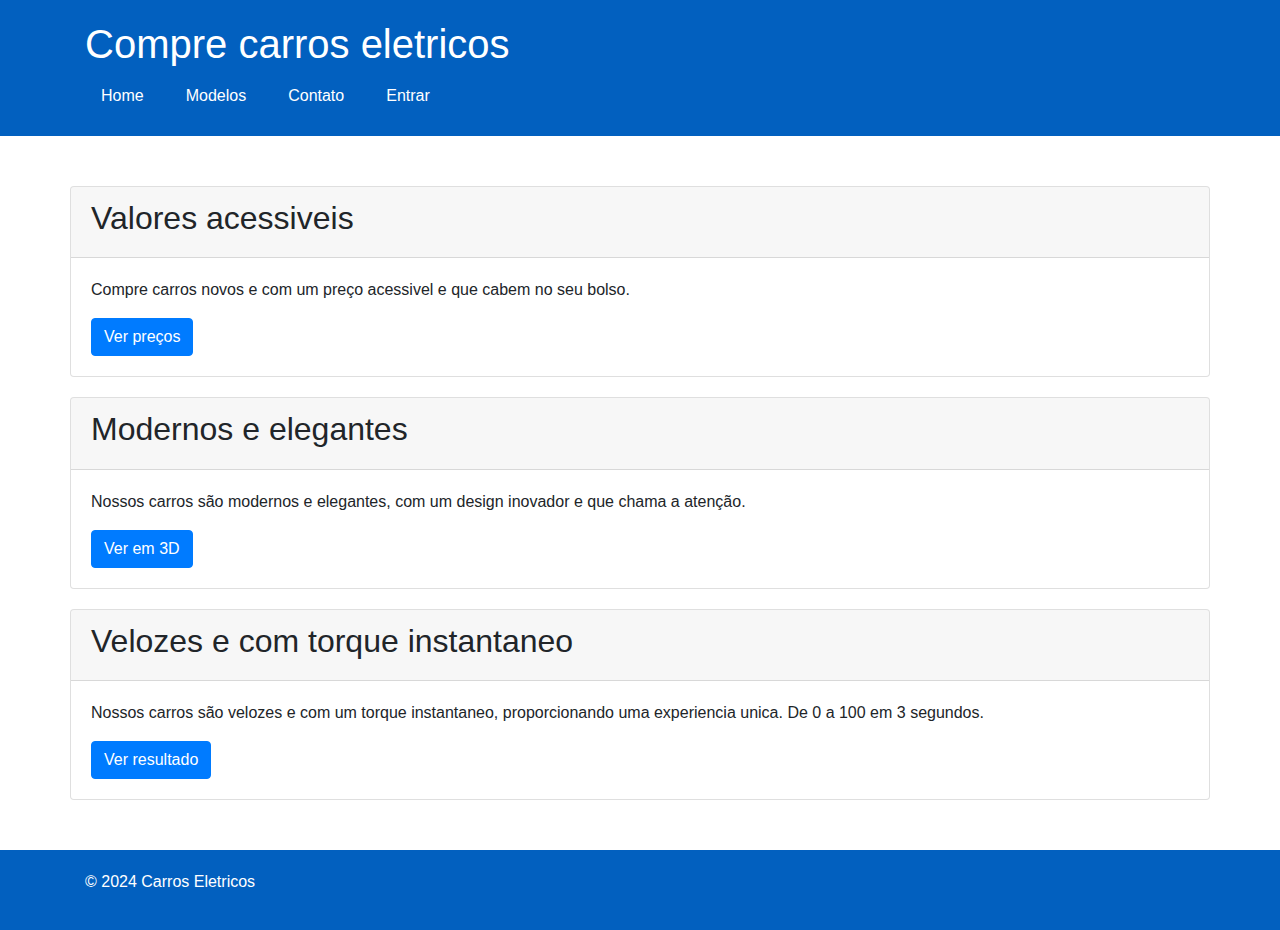
==== index.html @ 1f5c0e32 "teste 2" ====
<!DOCTYPE html>
<html lang="pt-br">
<head>
    <meta charset="UTF-8">
    <meta name="viewport" content="width=device-width, initial-scale=1.0">
    <title>Carros eletricos</title>
    <link rel="stylesheet" href="https://stackpath.bootstrapcdn.com/bootstrap/4.5.2/css/bootstrap.min.css">
    <style>
        #header {
            background-color: #0260bf; 
            color: #ffffff;
            padding: 20px 0;
        }
       
        #footer {
            background-color: #0260bf;  
            color: #ffffff; 
            padding: 20px 0; 
        }
        .nav {
            list-style: none;
            padding: 0;
            margin: 0;
        }
        .nav-item {
            display: inline;
            margin-right: 10px;
        }
        .nav-link {
            color: #ffffff;
            text-decoration: none;
        }
        .nav-link:hover {
            color: #000000;
        }
        #main {
            padding: 50px 0;
        }

    </style>
</head>
<body>
    <header id="header">
        <div class="container">
            <h1>Compre carros eletricos</h1>
            <nav>
                <ul class="nav">
                    <li class="nav-item">
                        <a class="nav-link" href="#">Home</a>
                    </li>
                    <li class="nav-item">
                        <a class="nav-link" href="#">Modelos</a>
                    </li>
                    <li class="nav-item">
                        <a class="nav-link" href="#">Contato</a>
                    </li>
                    <li class="nav-item">
                        <a class="nav-link" href="#">Entrar</a>
                    </li>
                </ul>
            </nav>
        </div>
    </header>
    <div class="container-md" id="main">
        <section class="card">
            <div class="card-header">
                <h2>Valores acessiveis</h2>
            </div>
            <div class="card-body">
            <p>
                Compre carros novos e com um preço acessivel e que cabem no seu bolso.
            </p>
            <button type="button" class="btn btn-primary">Ver preços</button>
            </div>
        </section>

        <section class="card" style="margin: 20px 0px">
            <div class="card-header">
                <h2>Modernos e elegantes</h2>
            </div>
            <div class="card-body">
            <p>
                Nossos carros são modernos e elegantes, com um design inovador e que chama a atenção.
            </p>
            <button type="button" class="btn btn-primary">Ver em 3D</button>
            </div>
        </section>

        <section class="card">
            <div class="card-header">
            <h2>Velozes e com torque instantaneo</h2>
            </div>
            <div class="card-body">
            <p>
                Nossos carros são velozes e com um torque instantaneo, proporcionando uma experiencia unica. De 0 a 100 em 3 segundos.
            </p>
            <button type="button" class="btn btn-primary">Ver resultado</button>
            </div>
        </section>
    </div>
    <footer id="footer">
        <div class="container">
            <p>&copy; 2024 Carros Eletricos</p>
        </div>
    </footer>
</body>
</html>
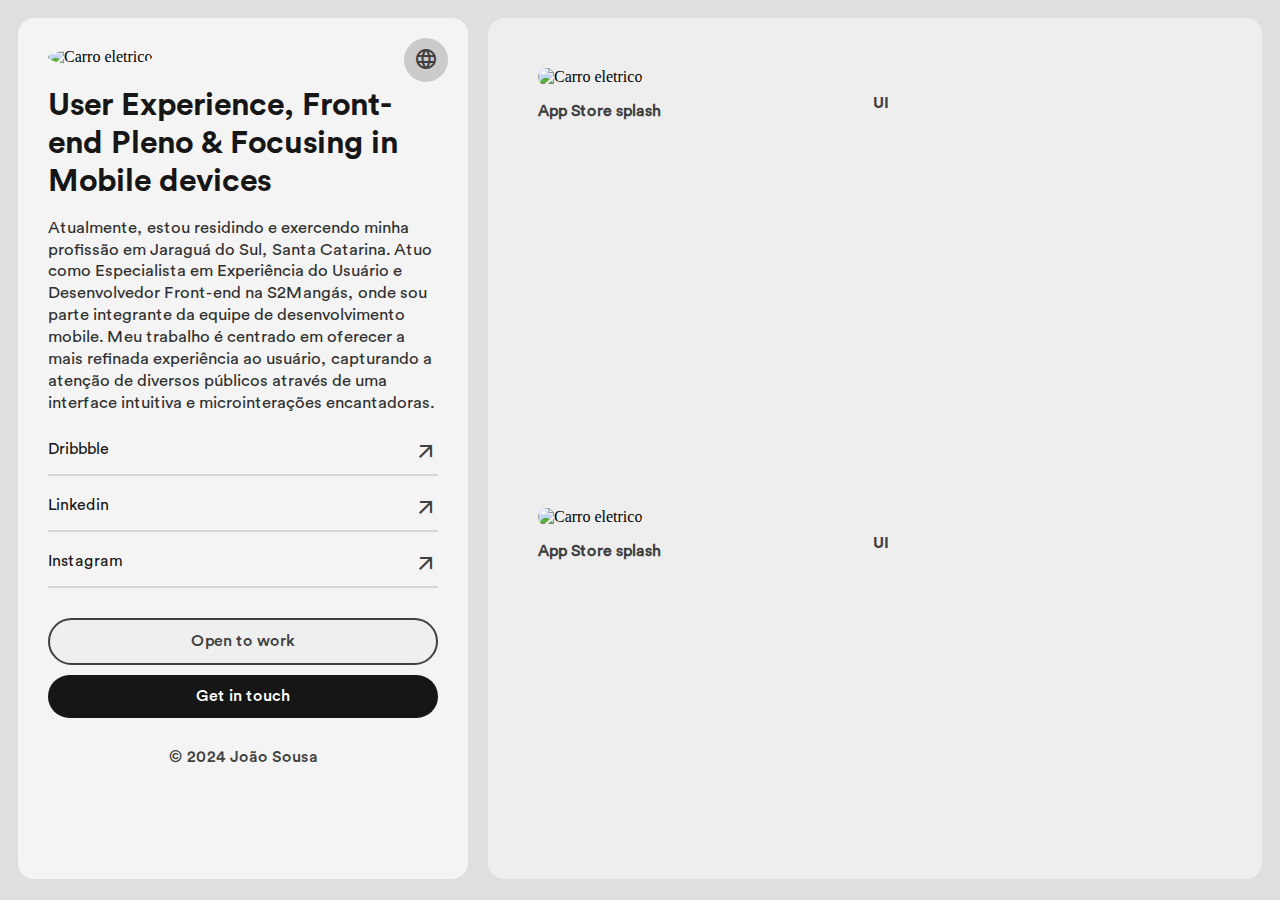
==== commit a24a2cde: "portfolio add" ====
--- a/index.html
+++ b/index.html
@@ -3,105 +3,122 @@
 <head>
     <meta charset="UTF-8">
     <meta name="viewport" content="width=device-width, initial-scale=1.0">
-    <title>Carros eletricos</title>
-    <link rel="stylesheet" href="https://stackpath.bootstrapcdn.com/bootstrap/4.5.2/css/bootstrap.min.css">
-    <style>
-        #header {
-            background-color: #0260bf; 
-            color: #ffffff;
-            padding: 20px 0;
-        }
-       
-        #footer {
-            background-color: #0260bf;  
-            color: #ffffff; 
-            padding: 20px 0; 
-        }
-        .nav {
-            list-style: none;
-            padding: 0;
-            margin: 0;
-        }
-        .nav-item {
-            display: inline;
-            margin-right: 10px;
-        }
-        .nav-link {
-            color: #ffffff;
-            text-decoration: none;
-        }
-        .nav-link:hover {
-            color: #000000;
-        }
-        #main {
-            padding: 50px 0;
-        }
-
-    </style>
+    <link rel="stylesheet" href="https://fonts.googleapis.com/css2?family=Material+Symbols+Outlined:opsz,wght,FILL,GRAD@20..48,100..700,0..1,-50..200" />
+    <link rel="stylesheet" href="style.css">
+   
+    <title>Portfolio</title>
+    
 </head>
 <body>
-    <header id="header">
-        <div class="container">
-            <h1>Compre carros eletricos</h1>
-            <nav>
-                <ul class="nav">
-                    <li class="nav-item">
-                        <a class="nav-link" href="#">Home</a>
+    <section class="row">
+        <nav class="sidebar">
+            <button class="lang">
+                <span class="material-symbols-outlined"> language </span>
+            </button>
+           
+            <img class="avatar" src="https://media.licdn.com/dms/image/C4D03AQEsDCLD70_fQw/profile-displayphoto-shrink_800_800/0/1629392913608?e=1713398400&v=beta&t=kUwHMAdQq9s8hACW1F86pCyKbQsZGvUFAb6yZu3fF-c" alt="Carro eletrico">
+            <h1 class="headline">User Experience, Front-end Pleno & Focusing in Mobile devices</h1>
+            <p class="label" id="desc">Atualmente, estou residindo e exercendo minha profissão em Jaraguá do Sul, Santa Catarina. Atuo como Especialista em Experiência do Usuário e Desenvolvedor Front-end na S2Mangás, onde sou parte integrante da equipe de desenvolvimento mobile. Meu trabalho é centrado em oferecer a mais refinada experiência ao usuário, capturando a atenção de diversos públicos através de uma interface intuitiva e microinterações encantadoras.</p>
+            
+                    <li class="row">
+                        <a class="nav-link" href="#">Dribbble</a>
+                        <span class="material-symbols-outlined arrow">arrow_outward</span>
                     </li>
-                    <li class="nav-item">
-                        <a class="nav-link" href="#">Modelos</a>
+                    <li class="row">
+                        <a class="nav-link" href="#">Linkedin</a>
+                        <span class="material-symbols-outlined arrow">arrow_outward</span>
                     </li>
-                    <li class="nav-item">
-                        <a class="nav-link" href="#">Contato</a>
-                    </li>
-                    <li class="nav-item">
-                        <a class="nav-link" href="#">Entrar</a>
+                    <li class="row">
+                        <a class="nav-link" href="#">Instagram</a>
+                        <span class="material-symbols-outlined arrow">arrow_outward</span>
                     </li>
                 </ul>
-            </nav>
+                <div class="col">
+                    <button type="button" class="open">Open to work</button>
+                    <button type="button" class="contact">Get in touch</button>
+                </div>
+            
+            <footer style="text-align: center; margin-top: 20px; ">
+                    <span style="font-family: 'Medium';">&copy; 2024 João Sousa</span>
+            </footer>
+        </nav>
+        <div class="content">
+
+
+
+
+            <section class="card">
+                <img class="img_poster" src="https://cdn.dribbble.com/users/3423127/screenshots/16701611/media/f7a5a6501ffe76e6d5b43f39c67895c4.png?resize=1000x750&vertical=center" alt="Carro eletrico">
+                <div class="row" style="align-items: center;">
+                    <h3>App Store splash</h3>
+                    <span>UI</span>
+                </div>
+            </section>
+            
+            <section class="card">
+                <img class="img_poster" src="https://cdn.dribbble.com/users/3423127/screenshots/16701611/media/f7a5a6501ffe76e6d5b43f39c67895c4.png?resize=1000x750&vertical=center" alt="Carro eletrico">
+                <div class="row" style="align-items: center;">
+                    <h3>App Store splash</h3>
+                    <span>UI</span>
+                </div>
+            </section>
+            
+            
+            
+            <section class="card">
+                <img class="img_poster" src="https://cdn.dribbble.com/users/3423127/screenshots/16701611/media/f7a5a6501ffe76e6d5b43f39c67895c4.png?resize=1000x750&vertical=center" alt="Carro eletrico">
+                <div class="row" style="align-items: center;">
+                    <h3>App Store splash</h3>
+                    <span>UI</span>
+                </div>
+            </section>
+
+            
+            
+            <section class="card">
+                <img class="img_poster" src="https://cdn.dribbble.com/users/3423127/screenshots/16701611/media/f7a5a6501ffe76e6d5b43f39c67895c4.png?resize=1000x750&vertical=center" alt="Carro eletrico">
+                <div class="row" style="align-items: center;">
+                    <h3>App Store splash</h3>
+                    <span>UI</span>
+                </div>
+            </section>
+
+            
+            
+            <section class="card">
+                <img class="img_poster" src="https://cdn.dribbble.com/users/3423127/screenshots/16701611/media/f7a5a6501ffe76e6d5b43f39c67895c4.png?resize=1000x750&vertical=center" alt="Carro eletrico">
+                <div class="row" style="align-items: center;">
+                    <h3>App Store splash</h3>
+                    <span>UI</span>
+                </div>
+            </section>
+         
+            
+            <div class="main">
+                <div class="box"></div>
+            </div>
+       
         </div>
-    </header>
-    <div class="container-md" id="main">
-        <section class="card">
-            <div class="card-header">
-                <h2>Valores acessiveis</h2>
-            </div>
-            <div class="card-body">
-            <p>
-                Compre carros novos e com um preço acessivel e que cabem no seu bolso.
-            </p>
-            <button type="button" class="btn btn-primary">Ver preços</button>
-            </div>
-        </section>
+    </section>
+    <script src="https://cdnjs.cloudflare.com/ajax/libs/gsap/3.12.5/gsap.min.js"></script>
+    <script src="https://cdnjs.cloudflare.com/ajax/libs/gsap/3.12.5/ScrollTrigger.min.js"></script>
+   
+    <script>
 
-        <section class="card" style="margin: 20px 0px">
-            <div class="card-header">
-                <h2>Modernos e elegantes</h2>
-            </div>
-            <div class="card-body">
-            <p>
-                Nossos carros são modernos e elegantes, com um design inovador e que chama a atenção.
-            </p>
-            <button type="button" class="btn btn-primary">Ver em 3D</button>
-            </div>
-        </section>
-
-        <section class="card">
-            <div class="card-header">
-            <h2>Velozes e com torque instantaneo</h2>
-            </div>
-            <div class="card-body">
-            <p>
-                Nossos carros são velozes e com um torque instantaneo, proporcionando uma experiencia unica. De 0 a 100 em 3 segundos.
-            </p>
-            <button type="button" class="btn btn-primary">Ver resultado</button>
-            </div>
-        </section>
-    </div>
-    <footer id="footer">
-        <div class="container">
-            <p>&copy; 2024 Carros Eletricos</p>
-        </div>
-    </footer>
+        const box = document.querySelector('.box');
+        const main = document.querySelector('.main');
+        //gsap.registryPlugin(ScrollTrigger);
+        gsap.to(".box", {
+            scrollTrigger: {
+                trigger: ".main",
+                start: 'top center',
+                end: 'bottom center',
+                markers: true,
+            },
+            x: 100,
+            duration: 2,
+            ease: Elastic.easeOut.config(1, 0.3)
+        });
+    </script>
 </body>
 </html>
--- a/style.css
+++ b/style.css
@@ -0,0 +1,200 @@
+@font-face {
+    font-family: 'Book';
+    src: url('Book.ttf') format('truetype');
+    font-weight: normal;
+    font-style: normal;
+}
+@font-face {
+    font-family: 'Bold';
+    src: url('Bold.ttf') format('truetype');
+    font-weight: normal;
+    font-style: normal;
+}
+
+@font-face {
+    font-family: 'Medium';
+    src: url('Medium.ttf') format('truetype');
+    font-weight: normal;
+    font-style: normal;
+}
+
+
+.row{
+    display: flex;
+    justify-content: space-between;
+    flex-direction: row;
+}
+.col{
+    display: flex;
+    flex-wrap: wrap;
+    justify-content: space-between;
+    flex-direction: column;
+}
+.sidebar{
+    width: 390px;
+    min-width: 390px;
+    background-color: #f4f4f4;
+    height: 89vh;
+    padding: 30px;
+    margin: 10px;
+    border-radius: 16px;
+    position: relative;
+}
+body{
+    background-color: #dfdfdf;
+}
+.headline{
+    font-size: 2em;
+    margin-top: 20px;
+    font-family: 'Bold';
+    color: #161616;
+    margin-bottom: 0px;
+}
+.label{
+    font-size: 1.05em;
+    line-height: 1.3em;
+    font-family: 'Book';
+    color: #303030;
+}
+.card{
+    margin: 20px;
+    width: 350px;
+    height: 400px;
+}
+.content{
+    padding: 30px;
+    background-color: #eeeeee;
+    flex-grow: 1;
+    overflow: auto;
+    display: flex;
+    flex-direction: row;
+    flex-wrap: wrap;
+    height: 89vh;
+    margin: 10px;
+    border-radius: 16px;
+}
+
+.img_poster{
+    width: 350px;
+    height: 300px;
+    object-fit: cover;
+    border-radius: 12px;
+}
+.avatar{
+    width: 100px;
+    height: 100px;
+    object-fit: cover;
+    border-radius: 50%;
+}
+/* Styling the scrollbar */
+.content::-webkit-scrollbar {
+    width: 12px;
+}
+
+.content::-webkit-scrollbar-track {
+    background-color: #cbcbcb;
+    border-radius: 100px;
+}
+
+.content::-webkit-scrollbar-thumb {
+    background-color: #929292;
+    border-radius: 100px;
+}
+
+h3{
+    font-size: 1em;
+    font-family: 'Book';
+    color: #404040;
+    margin-bottom: 0px;
+}
+span{
+    font-size:1em;
+    font-family: 'Bold';
+    color: #404040;
+}
+.open{
+    font-size: 1em;
+    font-family: 'Medium';
+    color: #404040;
+    border: 2px solid #404040;
+    border-radius: 100px;
+    padding: 12px 30px;
+    cursor: pointer;
+    margin-top: 20px;
+}
+.contact{
+    cursor: pointer;
+    font-size: 1em;
+    font-family: 'Medium';
+    color: #fff;
+    background-color: #161616;
+    border: none;
+    padding: 12px 30px;
+    border-radius: 100px;
+    margin: 10px 0px;
+}
+
+li{
+    list-style: none;
+    font-size: 1em;
+    font-family: 'Book';
+    margin-bottom: 10px;
+    cursor: pointer;
+    transition: .3s ease-in-out;
+    padding: 10px 0px;
+    border-bottom: 2px solid #16161620;
+}
+li:hover{
+    
+    border-bottom: 52px solid #161616;
+}
+a{
+    text-decoration: none;
+    color: #161616;
+}
+.lang{
+    position: absolute;
+    top: 20px;
+    right: 20px;
+    border: none;
+    background: #cbcbcb;
+    width: 44px;
+    height: 44px;
+    border-radius: 100px;
+    z-index: 2;
+    align-items: center;
+    justify-content: center;
+    cursor: pointer;
+    transition:  .4s ease-in-out;
+}
+.lang:hover {
+    background: #a0a0a0;
+    transform:rotate3d(5, 5, 5, 360deg);
+}
+
+.lgspan{
+    font-size: 1em;
+    font-family: 'Medium';
+    color: #fff;
+    margin-bottom: 0px; 
+}
+.arrow{
+    transition: .2s linear;
+}
+li:hover .arrow{
+    transform: scale(1.4) rotate(45deg);
+}
+
+
+
+.box{
+    border-radius: 12px;
+    width: 240px;
+    height: 240px;
+    background-color: #161616;
+}
+.main{
+    background-color: red;
+    height: 600px;
+    width: 100%;
+}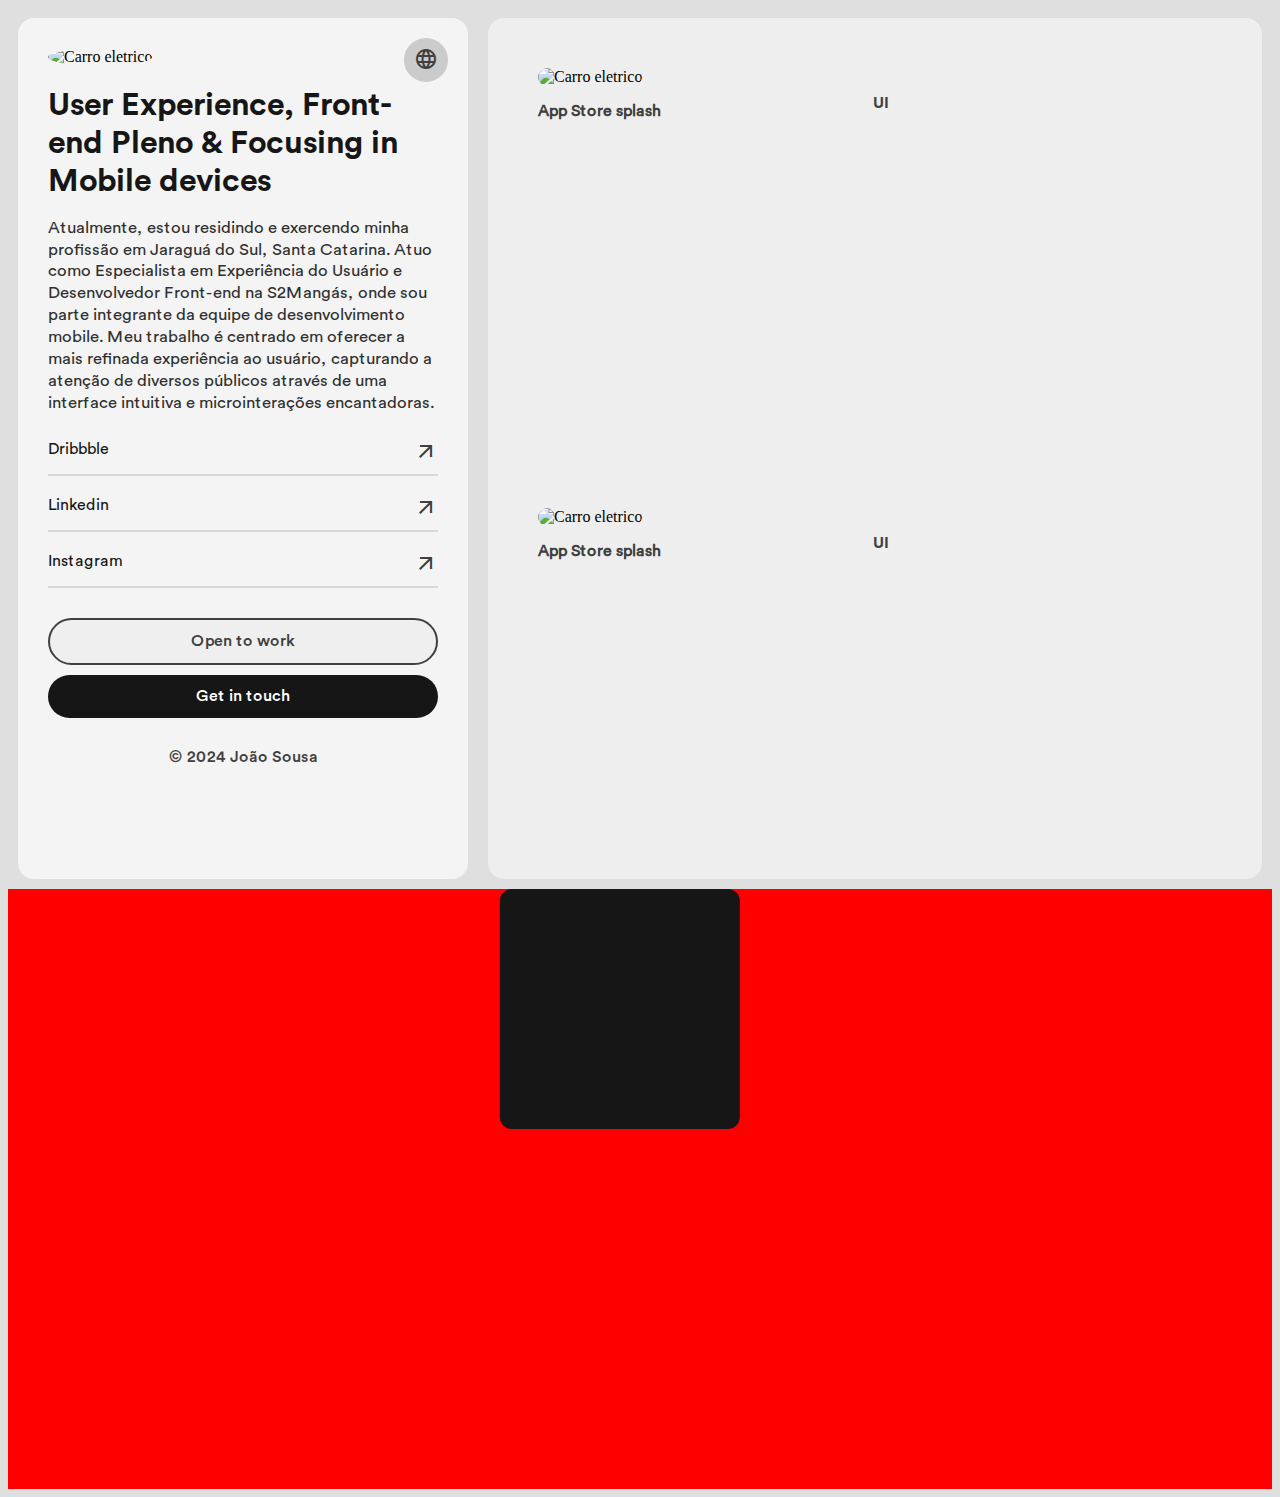
==== commit 2cc682dd: "news animtions" ====
--- a/index.html
+++ b/index.html
@@ -94,12 +94,14 @@
             </section>
          
             
-            <div class="main">
-                <div class="box"></div>
-            </div>
        
         </div>
+        
     </section>
+    
+    <div class="main">
+        <div class="box"></div>
+    </div>
     <script src="https://cdnjs.cloudflare.com/ajax/libs/gsap/3.12.5/gsap.min.js"></script>
     <script src="https://cdnjs.cloudflare.com/ajax/libs/gsap/3.12.5/ScrollTrigger.min.js"></script>
    
@@ -114,8 +116,9 @@
                 start: 'top center',
                 end: 'bottom center',
                 markers: true,
+                scrub: true,
             },
-            x: 100,
+            x: 500,
             duration: 2,
             ease: Elastic.easeOut.config(1, 0.3)
         });
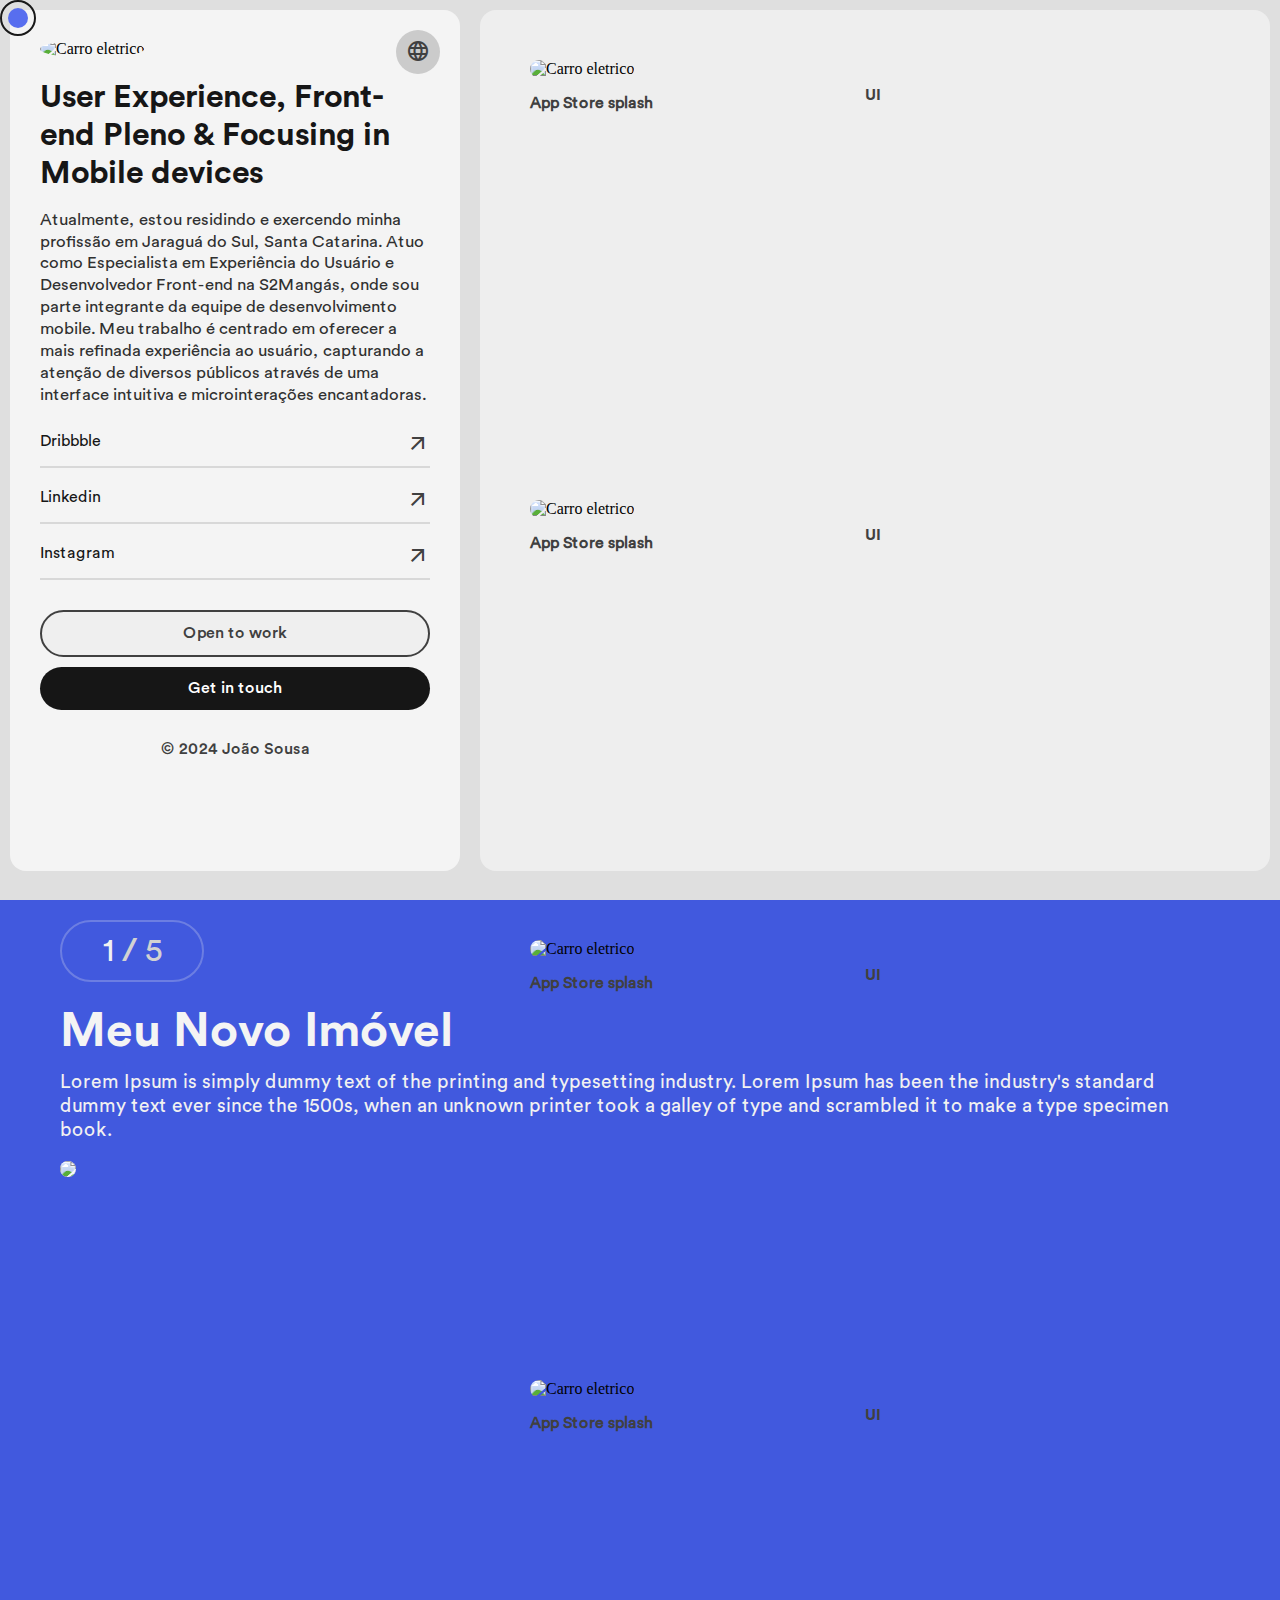
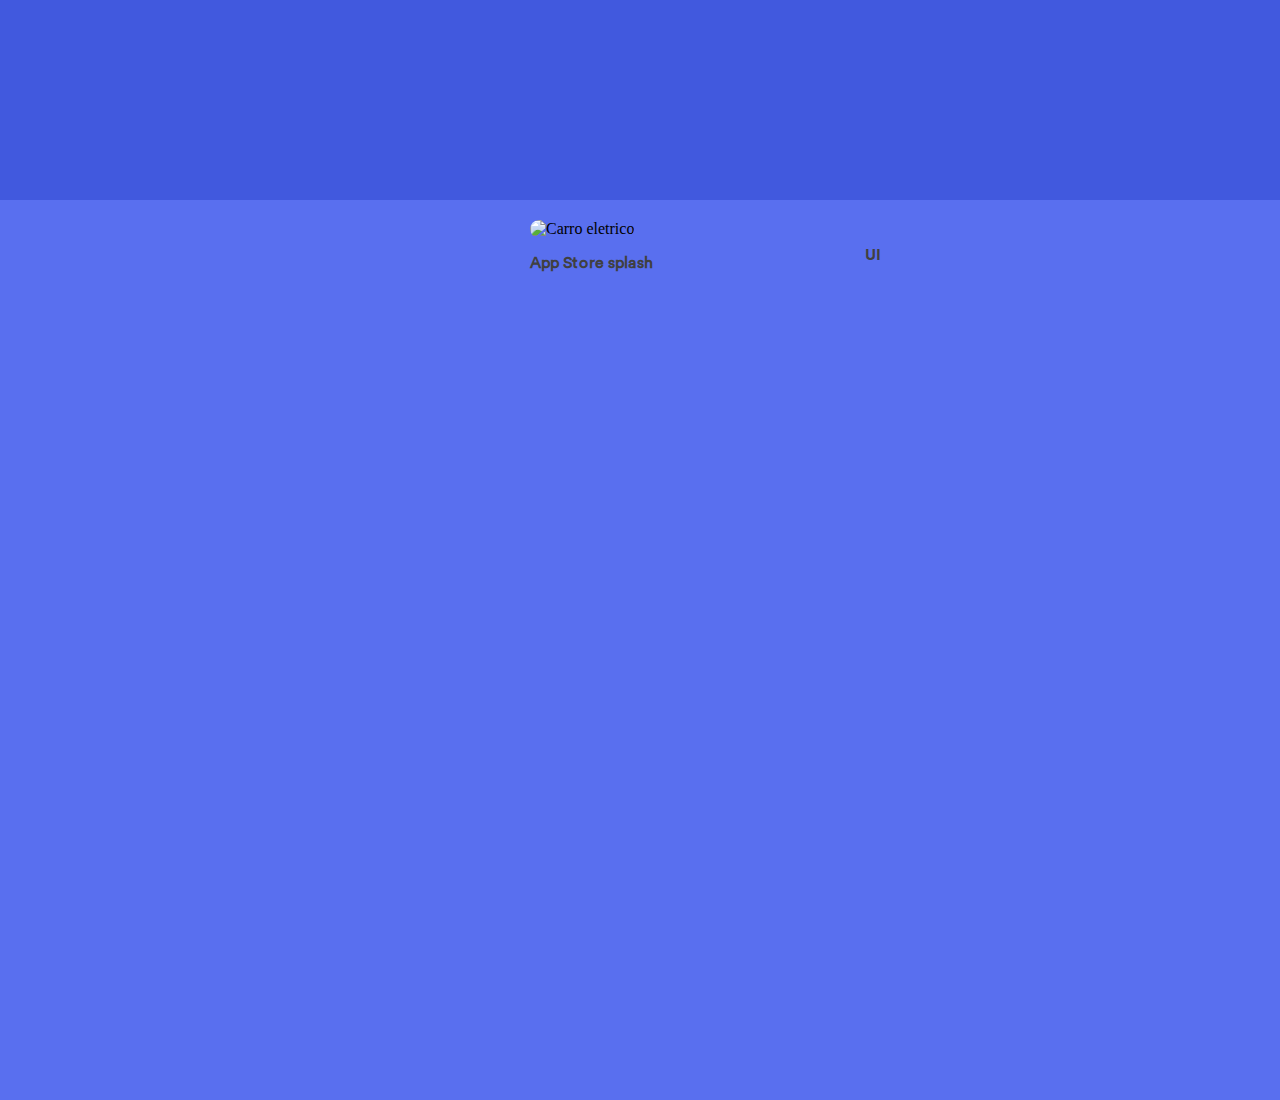
==== commit e9d5501d: "gsap using cdn add" ====
--- a/index.html
+++ b/index.html
@@ -10,7 +10,13 @@
     
 </head>
 <body>
-    <section class="row">
+    <div class="cursor-follower">
+        <div style="border: 2px solid #191919; padding: 6px;  border-radius: 100px; z-index: 99; ">
+            <div class="ball">
+            </div>
+        </div>
+        </div>
+    <section class="row project">
         <nav class="sidebar">
             <button class="lang">
                 <span class="material-symbols-outlined"> language </span>
@@ -43,9 +49,6 @@
             </footer>
         </nav>
         <div class="content">
-
-
-
 
             <section class="card">
                 <img class="img_poster" src="https://cdn.dribbble.com/users/3423127/screenshots/16701611/media/f7a5a6501ffe76e6d5b43f39c67895c4.png?resize=1000x750&vertical=center" alt="Carro eletrico">
@@ -98,30 +101,38 @@
         </div>
         
     </section>
-    
-    <div class="main">
-        <div class="box"></div>
+   
+
+    <div class="project" style="background-color: #4159DE;">
+        <div class="road">
+            <div class="count">
+                <span id="current_count" class="current_count">1</span>
+                <span style="color: #d2d2d2;">/</span>
+                <span id="total_count">5</span>
+            </div>
+            <div class="row">
+                <div class="col"> 
+                    <h2 class="title">Meu Novo Imóvel</h2>
+                    <p class="subtitle">
+                        Lorem Ipsum is simply dummy text of the printing and typesetting industry. 
+                        Lorem Ipsum has been the industry's standard dummy text ever since the 1500s, 
+                        when an unknown printer took a galley of type and scrambled it to make a type 
+                        specimen book.
+                    </p>
+                </div>
+            </div>
+            <img src="https://cdn.dribbble.com/users/3423127/screenshots/16701611/media/f7a5a6501ffe76e6d5b43f39c67895c4.png?resize=1000x750&vertical=center"  class="banner"></img>
+        </div>
+    </div>
+    <div class="project" style="background-color: #596FEF;">
     </div>
     <script src="https://cdnjs.cloudflare.com/ajax/libs/gsap/3.12.5/gsap.min.js"></script>
     <script src="https://cdnjs.cloudflare.com/ajax/libs/gsap/3.12.5/ScrollTrigger.min.js"></script>
+    <script src="https://cdnjs.cloudflare.com/ajax/libs/gsap/3.12.5/TextPlugin.min.js"></script>
+    <script src="https://cdnjs.cloudflare.com/ajax/libs/gsap/3.12.5/ScrollToPlugin.min.js"></script>
+
+
+   <script src="./script.js"></script>
    
-    <script>
-
-        const box = document.querySelector('.box');
-        const main = document.querySelector('.main');
-        //gsap.registryPlugin(ScrollTrigger);
-        gsap.to(".box", {
-            scrollTrigger: {
-                trigger: ".main",
-                start: 'top center',
-                end: 'bottom center',
-                markers: true,
-                scrub: true,
-            },
-            x: 500,
-            duration: 2,
-            ease: Elastic.easeOut.config(1, 0.3)
-        });
-    </script>
 </body>
 </html>
--- a/style.css
+++ b/style.css
@@ -42,6 +42,8 @@
 }
 body{
     background-color: #dfdfdf;
+    padding: 0px; 
+    margin: 0px;
 }
 .headline{
     font-size: 2em;
@@ -65,7 +67,6 @@
     padding: 30px;
     background-color: #eeeeee;
     flex-grow: 1;
-    overflow: auto;
     display: flex;
     flex-direction: row;
     flex-wrap: wrap;
@@ -87,16 +88,16 @@
     border-radius: 50%;
 }
 /* Styling the scrollbar */
-.content::-webkit-scrollbar {
+::-webkit-scrollbar {
     width: 12px;
 }
 
-.content::-webkit-scrollbar-track {
+::-webkit-scrollbar-track {
     background-color: #cbcbcb;
     border-radius: 100px;
 }
 
-.content::-webkit-scrollbar-thumb {
+::-webkit-scrollbar-thumb {
     background-color: #929292;
     border-radius: 100px;
 }
@@ -119,11 +120,10 @@
     border: 2px solid #404040;
     border-radius: 100px;
     padding: 12px 30px;
-    cursor: pointer;
     margin-top: 20px;
+    cursor: none;
 }
 .contact{
-    cursor: pointer;
     font-size: 1em;
     font-family: 'Medium';
     color: #fff;
@@ -132,6 +132,7 @@
     padding: 12px 30px;
     border-radius: 100px;
     margin: 10px 0px;
+    cursor: none;
 }
 
 li{
@@ -139,7 +140,6 @@
     font-size: 1em;
     font-family: 'Book';
     margin-bottom: 10px;
-    cursor: pointer;
     transition: .3s ease-in-out;
     padding: 10px 0px;
     border-bottom: 2px solid #16161620;
@@ -164,7 +164,6 @@
     z-index: 2;
     align-items: center;
     justify-content: center;
-    cursor: pointer;
     transition:  .4s ease-in-out;
 }
 .lang:hover {
@@ -186,15 +185,73 @@
 }
 
 
-
-.box{
+.cursor-follower {
+    position: fixed;
+    top: 0;
+    left: 0;
+    z-index: 10000;
+    user-select: none;
+    pointer-events: none;
+  }
+  .ball{
+    background-color: #586EEF;
+    width: 20px;
+    height: 20px;
+    border-radius: 100px;
+  }
+
+.banner{
     border-radius: 12px;
-    width: 240px;
-    height: 240px;
-    background-color: #161616;
-}
-.main{
-    background-color: red;
-    height: 600px;
+    width: 800px;
+    margin: auto;
+    background-color: #f8f8f8;
+    opacity: 1;
+}
+.project{
+    height: 100vh;
     width: 100%;
+}
+.road{
+    padding: 20px 60px;
+}
+
+.title{
+    font-size: 3em;
+    line-height: normal;
+    font-family: 'Bold';
+    margin-top: 20px;
+    color: #f4f4f4;
+}
+.subtitle{
+    font-size: 1.2em;
+    font-family: 'Book';
+    margin-top: -30px;
+    color: #f1f1f1;
+}
+.line{
+    font-size: 1.2em;
+    font-family: 'Book';
+    margin-top: -30px;
+    color: #f1f1f1;
+    opacity: 0;
+}
+.count{
+    border: 2px solid #f1f1f140;
+    padding: 10px 30px;
+    border-radius: 100px;
+    font-size: 2em;
+    font-family: 'Book';
+    text-align: center;
+    width: 80px;
+    justify-content: center;
+}
+
+.current_count {
+    font-family: 'Book';
+    color: #f1f1f1;
+}
+
+#total_count {
+    font-family: 'Book';
+    color: #d2d2d2;
 }